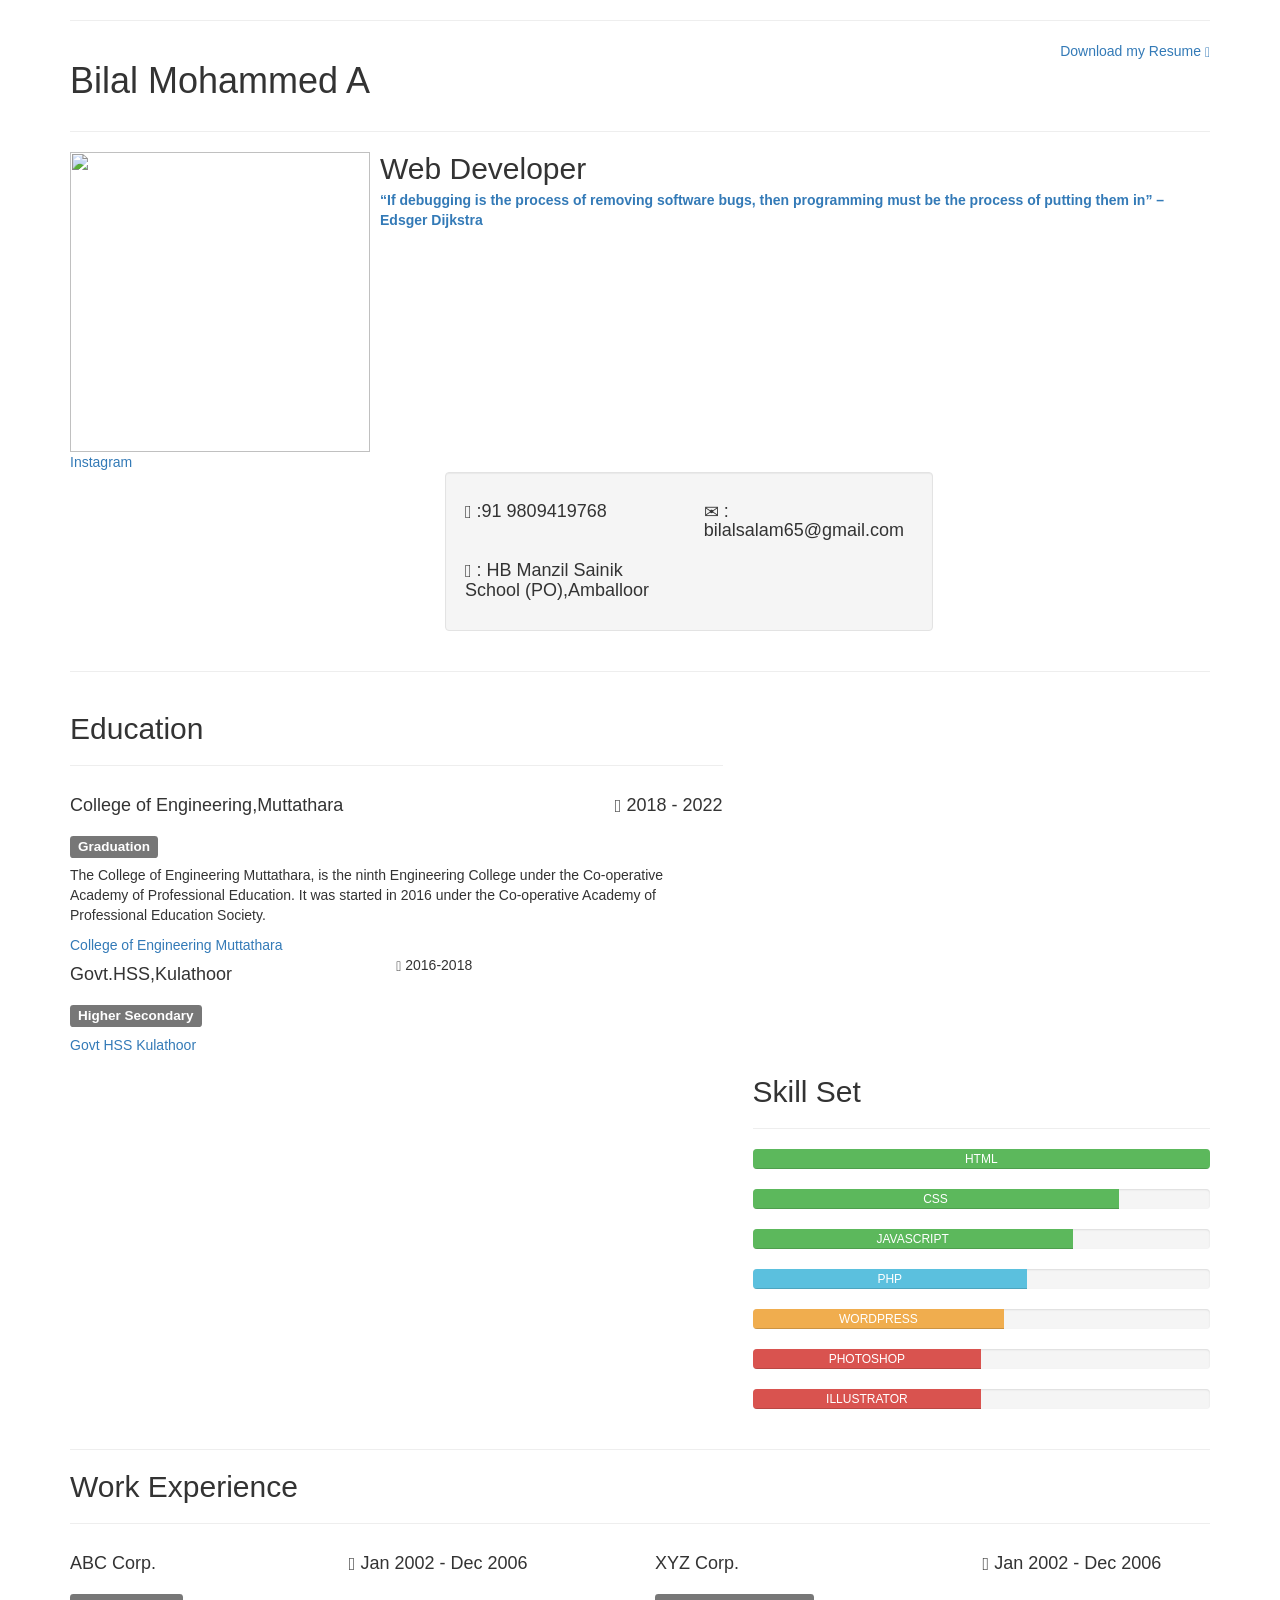
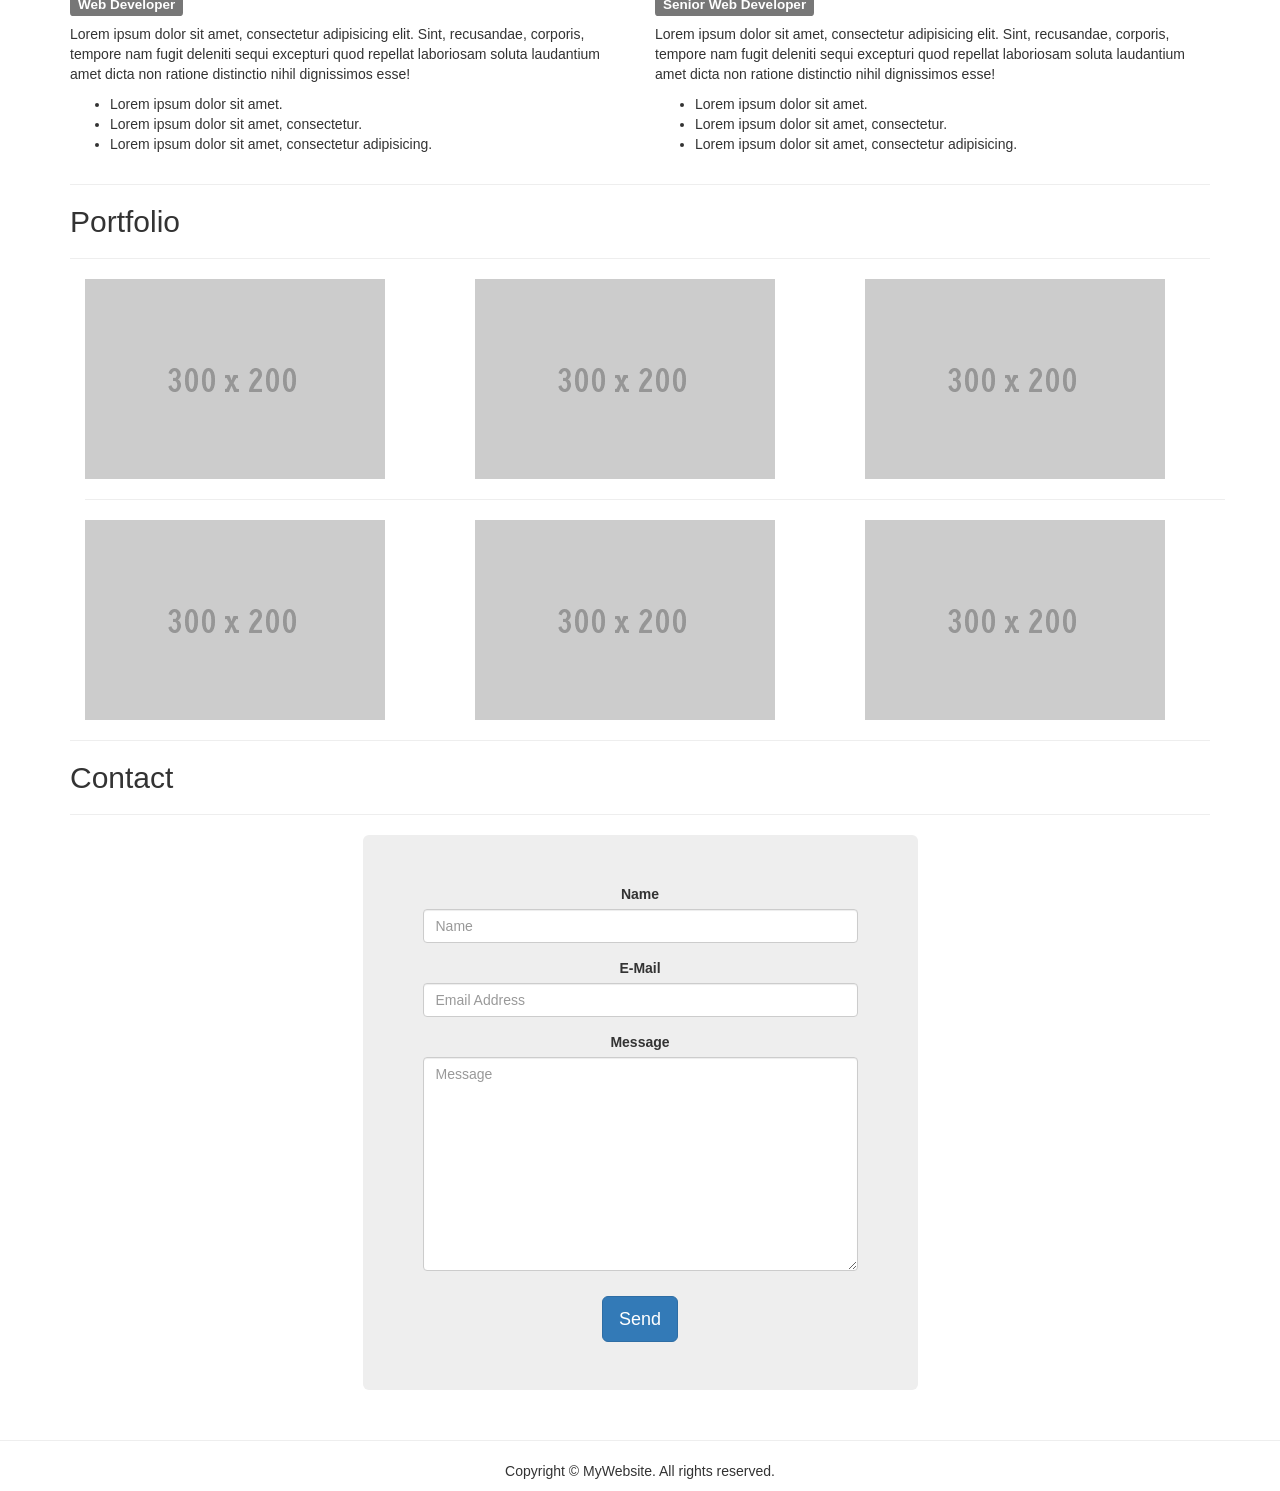
==== Untitled-2.html @ 141dcebc "firt commit" ====
<!DOCTYPE html>
<html lang="en">
<head>
<meta charset="utf-8">
<meta http-equiv="X-UA-Compatible" content="IE=edge">
<meta name="viewport" content="width=device-width, initial-scale=1">
<title>Portfolio</title>

<!-- Bootstrap -->
<link rel="stylesheet" href="css/bootstrap.css">
<style type="text/css">
.EDu {
}
</style>

<!-- HTML5 shim and Respond.js for IE8 support of HTML5 elements and media queries -->
<!-- WARNING: Respond.js doesn't work if you view the page via file:// -->
<!--[if lt IE 9]>
      <script src="https://oss.maxcdn.com/html5shiv/3.7.2/html5shiv.min.js"></script>
      <script src="https://oss.maxcdn.com/respond/1.4.2/respond.min.js"></script>
    <![endif]-->
</head>
<body>

  <div class="container">
    <hr>
    <div class="row">
      <div class="col-xs-6">
        <h1>Bilal Mohammed A</h1>
      </div>
      <div class="col-xs-6">
        <p class="text-right"><a>Download my </a><a href="file:///C|/Users/Hilal Mohammed/Desktop/Hilal Documents/resume.pdf">Resume</a><a> <span class="glyphicon glyphicon-download-alt" aria-hidden="true"></span></a></p>
      </div>
    </div>
    <hr>
    <div class="row">
      <div class="col-xs-12">
        <div class="media">
          <div class="media-left"> <a href="#"> <img src="file:///C|/Users/Hilal Mohammed/Documents/New file (2).jpg" width="300" height="300" alt=""/></a> </div>
          <div class="media-body">
		    <h2 class="media-heading">Web Developer</h2>
		    <strong><a href="https://medium.com/coding-at-dawn/46-encouraging-quotes-for-web-developers-21f3e68a9fdd"> “If debugging is the process of removing software bugs, then programming must be the process of putting them in” – Edsger Dijkstra </a></strong></div>
        <a href="https://www.instagram.com/_bilal_salam_/?hl=en" target="new">Instagram</a>        </div>
      </div>
      <div class="col-xs-5 well col-md-offset-4">
        <div class="row">
          <div class="col-lg-6">
            <h4><span class="glyphicon glyphicon-phone" aria-hidden="true"></span> :91 9809419768</h4>
          </div>
          <div class="col-lg-6">
            <h4><span class="glyphicon glyphicon-envelope" aria-hidden="true"></span> : bilalsalam65@gmail.com</h4>
          </div>
        </div>
        <div class="row">
          <div class="col-lg-6">
            <h4><span class="glyphicon glyphicon-map-marker" aria-hidden="true"></span> : HB Manzil Sainik School (PO),Amballoor</h4>
          </div>
          <div class="col-lg-6">
            
          </div>
        </div>
      </div>
    </div>
    <hr>
    <div class="row EDu">
      <div class="col-sm-8 col-lg-7">
        <h2>Education</h2>
        <hr>
        <div class="row">
        	<div class="col-xs-6">
        	  <h4>College of Engineering,Muttathara</h4>
        	</div>
        	<div class="col-xs-6">
        	  <h4 class="text-right"><span class="glyphicon glyphicon-calendar" aria-hidden="true"></span> 2018 - 2022</h4>
        	</div>
        </div>
        <h4><span class="label label-default">Graduation</span></h4>
        <p>The College of Engineering Muttathara, is the ninth Engineering College under the Co-operative Academy of Professional Education. It was started in 2016 under the Co-operative Academy of Professional Education Society.</p>
        <a href="https://cemuttathara.org/" target="new"> College of Engineering Muttathara </a>
        <div class="row">
          <div class="col-xs-6">
            <h4>Govt.HSS,Kulathoor</h4>
          </div>
          <div class="col
            <h4 class="text-right"><span class="glyphicon glyphicon-calendar" aria-hidden="true"></span> 2016-2018</h4>
          </div>
        </div>
        <h4><span class="label label-default">Higher Secondary</span></h4>
        <p></p>
      <a href="https://www.google.com/maps/uv?pb=!1s0x3b05be8ddf71449b:0x9cc65a58ab740cec!3m1!7e115!4shttps://lh5.googleusercontent.com/p/AF1QipPWMw6dT3Jnxt-10v-lchp_ntFnk-zaHBDnufw1%3Dw282-h160-k-no!5sgovt+hss+kulathoor+school+code+-+Google+Search!15zQ2dJZ0FRPT0&imagekey=!1e10!2sAF1QipPWMw6dT3Jnxt-10v-lchp_ntFnk-zaHBDnufw1&hl=en&sa=X&ved=2ahUKEwiK3YTK9-TzAhUs63MBHTxiD-AQoip6BAhQEAM" target="new">Govt HSS Kulathoor</a>      </div>
      <div class="col-sm-8 col-lg-7">&nbsp;</div>
      <div class="col-sm-4 col-lg-5">
        <h2>Skill Set</h2>
        <hr>
        <!-- Green Progress Bar -->
        <div class="progress">
          <div class="progress-bar progress-bar-success" role="progressbar" aria-valuenow="85" aria-valuemin="0" aria-valuemax="100" style="width: 100%"> HTML</div>
        </div>
        <!-- Blue Progress Bar -->
        <div class="progress">
          <div class="progress-bar progress-bar-success" role="progressbar" aria-valuenow="" aria-valuemin="0" aria-valuemax="100" style="width: 80%"> CSS</div>
        </div>
        <!-- Yellow Progress Bar -->
        <div class="progress">
          <div class="progress-bar progress-bar-success" role="progressbar" aria-valuenow="70" aria-valuemin="0" aria-valuemax="100" style="width: 70%"> JAVASCRIPT</div>
        </div>
        <!-- Red Progress Bar -->
        <div class="progress">
          <div class="progress-bar progress-bar-info" role="progressbar" aria-valuenow="60" aria-valuemin="0" aria-valuemax="100" style="width: 60%"> PHP</div>
        </div>
        <div class="progress">
          <div class="progress-bar progress-bar-warning" role="progressbar" aria-valuenow="55" aria-valuemin="0" aria-valuemax="100" style="width: 55%"> WORDPRESS</div>
        </div>
        <div class="progress">
          <div class="progress-bar progress-bar-danger" role="progressbar" aria-valuenow="50" aria-valuemin="0" aria-valuemax="100" style="width: 50%"> PHOTOSHOP</div>
        </div>
        <div class="progress">
          <div class="progress-bar progress-bar-danger" role="progressbar" aria-valuenow="50" aria-valuemin="0" aria-valuemax="100" style="width: 50%"> ILLUSTRATOR</div>
        </div>
        
</div>
    </div>
<hr>
    <h2>Work Experience</h2>
<hr>
    <div class="row">
      <div class="col-lg-6">
        <div class="row">
          <div class="col-xs-5">
            <h4>ABC Corp.</h4>
          </div>
<div class="col-xs-5">
            <h4 class="text-right"><span class="glyphicon glyphicon-calendar" aria-hidden="true"></span> Jan 2002 - Dec 2006</h4>
          </div>
        </div>
        <h4><span class="label label-default">Web Developer</span></h4>
        <p>Lorem ipsum dolor sit amet, consectetur adipisicing elit. Sint, recusandae, corporis, tempore nam fugit deleniti sequi excepturi quod repellat laboriosam soluta laudantium amet dicta non ratione distinctio nihil dignissimos esse!</p>
        <ul>
        	<li>Lorem ipsum dolor sit amet.</li>
        	<li>Lorem ipsum dolor sit amet, consectetur.</li>
        	<li>Lorem ipsum dolor sit amet, consectetur adipisicing.</li>
        </ul>
      </div>
      <div class="col-lg-6">
        <div class="row">
          <div class="col-xs-5">
            <h4>XYZ Corp.</h4>
          </div>
          <div class="col-xs-6">
            <h4 class="text-right"><span class="glyphicon glyphicon-calendar" aria-hidden="true"></span> Jan 2002 - Dec 2006</h4>
          </div>
        </div>
        <h4><span class="label label-default">Senior Web Developer</span></h4>
        <p>Lorem ipsum dolor sit amet, consectetur adipisicing elit. Sint, recusandae, corporis, tempore nam fugit deleniti sequi excepturi quod repellat laboriosam soluta laudantium amet dicta non ratione distinctio nihil dignissimos esse!</p>
        <ul>
          <li>Lorem ipsum dolor sit amet.</li>
          <li>Lorem ipsum dolor sit amet, consectetur.</li>
          <li>Lorem ipsum dolor sit amet, consectetur adipisicing.</li>
        </ul>
      </div>
    </div>
    <hr>
    <h2>Portfolio</h2>
    <hr>
    <div class="container">
    	<div class="row">
    		<div class="col-lg-4 col-sm-6 col-xs-6"><img src="images/300X200.gif" alt=""><hr class="hidden-lg"></div>
    		<div class="col-lg-4 col-sm-6 col-xs-6"><img src="images/300X200.gif" alt=""><hr class="hidden-lg"></div>
    		<div class="col-lg-4 col-sm-6 col-xs-6"><img src="images/300X200.gif" alt=""></div>
    		<div class="col-lg-4 col-sm-6 col-xs-6 hidden-lg"><img src="images/300X200.gif" alt=""></div>
    	</div>
        <hr>
        <div class="row">
    		<div class="col-lg-4 col-sm-6 col-xs-6"><img src="images/300X200.gif" alt=""><hr class="hidden-lg"></div>
    		<div class="col-lg-4 col-sm-6 col-xs-6"><img src="images/300X200.gif" alt=""><hr class="hidden-lg"></div>
    		<div class="col-lg-4 col-sm-6 col-xs-6"><img src="images/300X200.gif" alt=""></div>
    		<div class="col-lg-4 col-sm-6 col-xs-6 hidden-lg"><img src="images/300X200.gif" alt=""></div>
    	</div>
    </div>
    <hr>
    <h2>Contact</h2>
    <hr>
  </div>
  <div class="container">
  <div class="row">
    <div class="col-lg-offset-3 col-xs-12 col-lg-6">
      <div class="jumbotron">
        <div class="row text-center">
          <div class="text-center col-xs-12 col-sm-12 col-md-12 col-lg-12"> </div>
          <div class="text-center col-lg-12"> 
            <!-- CONTACT FORM https://github.com/jonmbake/bootstrap3-contact-form -->
            <form role="form" id="feedbackForm" class="text-center">
              <div class="form-group">
                <label for="name">Name</label>
                <input type="text" class="form-control" id="name" name="name" placeholder="Name">
                <span class="help-block" style="display: none;">Please enter your name.</span></div>
              <div class="form-group">
                <label for="email">E-Mail</label>
                <input type="email" class="form-control" id="email" name="email" placeholder="Email Address">
                <span class="help-block" style="display: none;">Please enter a valid e-mail address.</span></div>
              <div class="form-group">
                <label for="message">Message</label>
                <textarea rows="10" cols="100" class="form-control" id="message" name="message" placeholder="Message"></textarea>
                <span class="help-block" style="display: none;">Please enter a message.</span></div>
              <span class="help-block" style="display: none;">Please enter a the security code.</span>
              <button type="submit" id="feedbackSubmit" class="btn btn-primary btn-lg" style=" margin-top: 10px;"> Send</button>
            </form>
            <!-- END CONTACT FORM --> 
          </div>
        </div>
      </div>
    </div>
  </div>
</div>
<hr>
<footer class="text-center">
  <div class="container">
    <div class="row">
      <div class="col-xs-12">
        <p>Copyright © MyWebsite. All rights reserved.</p>
      </div>
    </div>
  </div>
</footer>
<!-- jQuery (necessary for Bootstrap's JavaScript plugins) --> 
<script src="js/jquery-1.11.3.min.js"></script> 
<!-- Include all compiled plugins (below), or include individual files as needed --> 
<script src="js/bootstrap.js"></script>
</body>
</html>
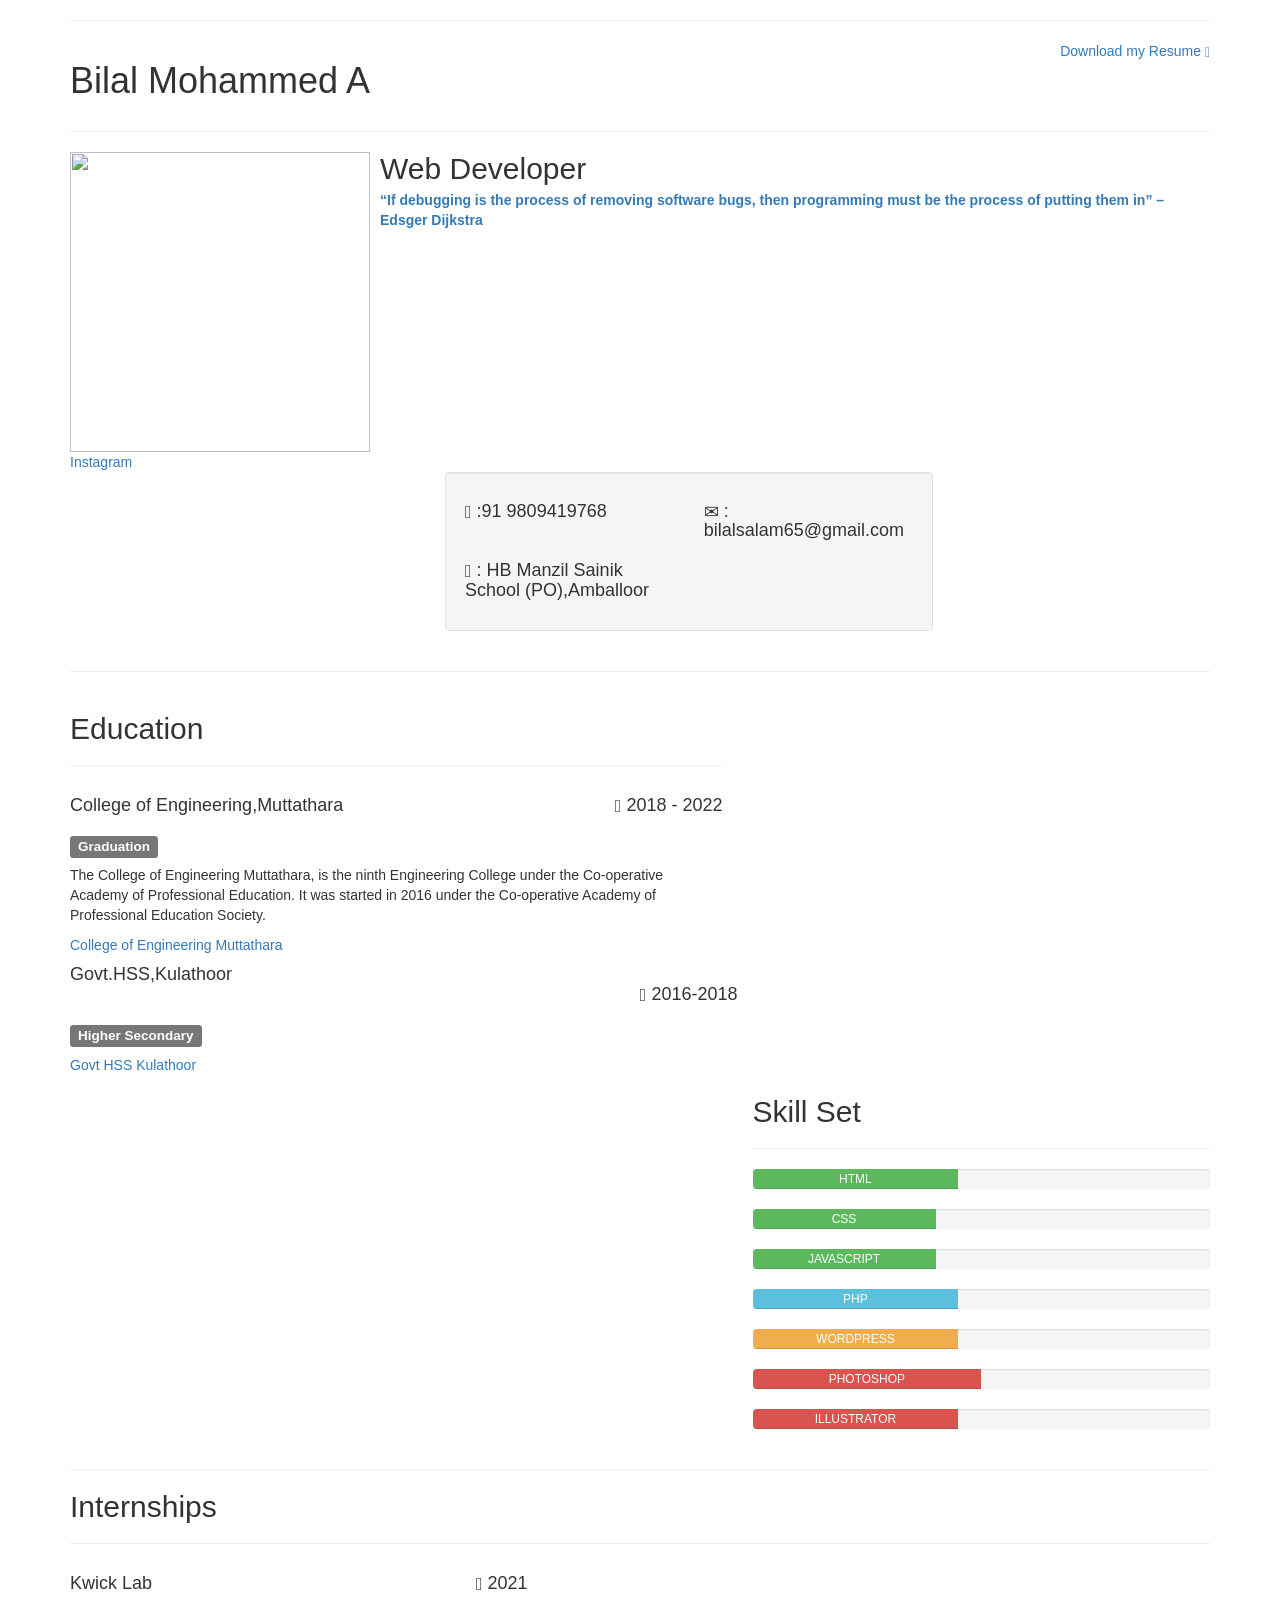
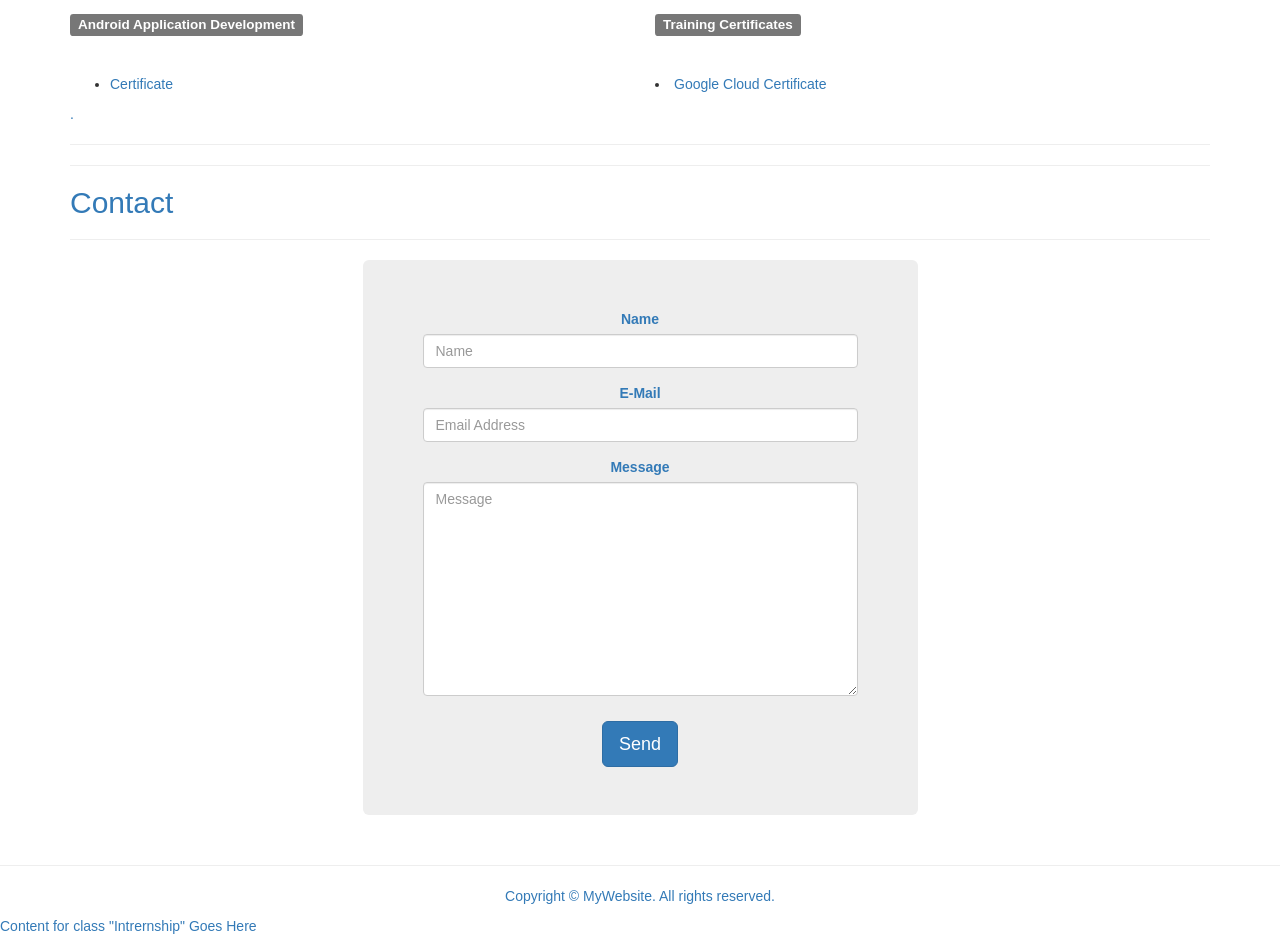
==== commit 62f543ef: "Add files via upload" ====
--- a/Untitled-2.html
+++ b/Untitled-2.html
@@ -1,230 +1,215 @@
-<!DOCTYPE html>
-<html lang="en">
-<head>
-<meta charset="utf-8">
-<meta http-equiv="X-UA-Compatible" content="IE=edge">
-<meta name="viewport" content="width=device-width, initial-scale=1">
-<title>Portfolio</title>
-
-<!-- Bootstrap -->
-<link rel="stylesheet" href="css/bootstrap.css">
-<style type="text/css">
-.EDu {
-}
-</style>
-
-<!-- HTML5 shim and Respond.js for IE8 support of HTML5 elements and media queries -->
-<!-- WARNING: Respond.js doesn't work if you view the page via file:// -->
-<!--[if lt IE 9]>
-      <script src="https://oss.maxcdn.com/html5shiv/3.7.2/html5shiv.min.js"></script>
-      <script src="https://oss.maxcdn.com/respond/1.4.2/respond.min.js"></script>
-    <![endif]-->
-</head>
-<body>
-
-  <div class="container">
-    <hr>
-    <div class="row">
-      <div class="col-xs-6">
-        <h1>Bilal Mohammed A</h1>
-      </div>
-      <div class="col-xs-6">
-        <p class="text-right"><a>Download my </a><a href="file:///C|/Users/Hilal Mohammed/Desktop/Hilal Documents/resume.pdf">Resume</a><a> <span class="glyphicon glyphicon-download-alt" aria-hidden="true"></span></a></p>
-      </div>
-    </div>
-    <hr>
-    <div class="row">
-      <div class="col-xs-12">
-        <div class="media">
-          <div class="media-left"> <a href="#"> <img src="file:///C|/Users/Hilal Mohammed/Documents/New file (2).jpg" width="300" height="300" alt=""/></a> </div>
-          <div class="media-body">
-		    <h2 class="media-heading">Web Developer</h2>
-		    <strong><a href="https://medium.com/coding-at-dawn/46-encouraging-quotes-for-web-developers-21f3e68a9fdd"> “If debugging is the process of removing software bugs, then programming must be the process of putting them in” – Edsger Dijkstra </a></strong></div>
-        <a href="https://www.instagram.com/_bilal_salam_/?hl=en" target="new">Instagram</a>        </div>
-      </div>
-      <div class="col-xs-5 well col-md-offset-4">
-        <div class="row">
-          <div class="col-lg-6">
-            <h4><span class="glyphicon glyphicon-phone" aria-hidden="true"></span> :91 9809419768</h4>
-          </div>
-          <div class="col-lg-6">
-            <h4><span class="glyphicon glyphicon-envelope" aria-hidden="true"></span> : bilalsalam65@gmail.com</h4>
-          </div>
-        </div>
-        <div class="row">
-          <div class="col-lg-6">
-            <h4><span class="glyphicon glyphicon-map-marker" aria-hidden="true"></span> : HB Manzil Sainik School (PO),Amballoor</h4>
-          </div>
-          <div class="col-lg-6">
-            
-          </div>
-        </div>
-      </div>
-    </div>
-    <hr>
-    <div class="row EDu">
-      <div class="col-sm-8 col-lg-7">
-        <h2>Education</h2>
-        <hr>
-        <div class="row">
-        	<div class="col-xs-6">
-        	  <h4>College of Engineering,Muttathara</h4>
-        	</div>
-        	<div class="col-xs-6">
-        	  <h4 class="text-right"><span class="glyphicon glyphicon-calendar" aria-hidden="true"></span> 2018 - 2022</h4>
-        	</div>
-        </div>
-        <h4><span class="label label-default">Graduation</span></h4>
-        <p>The College of Engineering Muttathara, is the ninth Engineering College under the Co-operative Academy of Professional Education. It was started in 2016 under the Co-operative Academy of Professional Education Society.</p>
-        <a href="https://cemuttathara.org/" target="new"> College of Engineering Muttathara </a>
-        <div class="row">
-          <div class="col-xs-6">
-            <h4>Govt.HSS,Kulathoor</h4>
-          </div>
-          <div class="col
-            <h4 class="text-right"><span class="glyphicon glyphicon-calendar" aria-hidden="true"></span> 2016-2018</h4>
-          </div>
-        </div>
-        <h4><span class="label label-default">Higher Secondary</span></h4>
-        <p></p>
-      <a href="https://www.google.com/maps/uv?pb=!1s0x3b05be8ddf71449b:0x9cc65a58ab740cec!3m1!7e115!4shttps://lh5.googleusercontent.com/p/AF1QipPWMw6dT3Jnxt-10v-lchp_ntFnk-zaHBDnufw1%3Dw282-h160-k-no!5sgovt+hss+kulathoor+school+code+-+Google+Search!15zQ2dJZ0FRPT0&imagekey=!1e10!2sAF1QipPWMw6dT3Jnxt-10v-lchp_ntFnk-zaHBDnufw1&hl=en&sa=X&ved=2ahUKEwiK3YTK9-TzAhUs63MBHTxiD-AQoip6BAhQEAM" target="new">Govt HSS Kulathoor</a>      </div>
-      <div class="col-sm-8 col-lg-7">&nbsp;</div>
-      <div class="col-sm-4 col-lg-5">
-        <h2>Skill Set</h2>
-        <hr>
-        <!-- Green Progress Bar -->
-        <div class="progress">
-          <div class="progress-bar progress-bar-success" role="progressbar" aria-valuenow="85" aria-valuemin="0" aria-valuemax="100" style="width: 100%"> HTML</div>
-        </div>
-        <!-- Blue Progress Bar -->
-        <div class="progress">
-          <div class="progress-bar progress-bar-success" role="progressbar" aria-valuenow="" aria-valuemin="0" aria-valuemax="100" style="width: 80%"> CSS</div>
-        </div>
-        <!-- Yellow Progress Bar -->
-        <div class="progress">
-          <div class="progress-bar progress-bar-success" role="progressbar" aria-valuenow="70" aria-valuemin="0" aria-valuemax="100" style="width: 70%"> JAVASCRIPT</div>
-        </div>
-        <!-- Red Progress Bar -->
-        <div class="progress">
-          <div class="progress-bar progress-bar-info" role="progressbar" aria-valuenow="60" aria-valuemin="0" aria-valuemax="100" style="width: 60%"> PHP</div>
-        </div>
-        <div class="progress">
-          <div class="progress-bar progress-bar-warning" role="progressbar" aria-valuenow="55" aria-valuemin="0" aria-valuemax="100" style="width: 55%"> WORDPRESS</div>
-        </div>
-        <div class="progress">
-          <div class="progress-bar progress-bar-danger" role="progressbar" aria-valuenow="50" aria-valuemin="0" aria-valuemax="100" style="width: 50%"> PHOTOSHOP</div>
-        </div>
-        <div class="progress">
-          <div class="progress-bar progress-bar-danger" role="progressbar" aria-valuenow="50" aria-valuemin="0" aria-valuemax="100" style="width: 50%"> ILLUSTRATOR</div>
-        </div>
-        
-</div>
-    </div>
-<hr>
-    <h2>Work Experience</h2>
-<hr>
-    <div class="row">
-      <div class="col-lg-6">
-        <div class="row">
-          <div class="col-xs-5">
-            <h4>ABC Corp.</h4>
-          </div>
-<div class="col-xs-5">
-            <h4 class="text-right"><span class="glyphicon glyphicon-calendar" aria-hidden="true"></span> Jan 2002 - Dec 2006</h4>
-          </div>
-        </div>
-        <h4><span class="label label-default">Web Developer</span></h4>
-        <p>Lorem ipsum dolor sit amet, consectetur adipisicing elit. Sint, recusandae, corporis, tempore nam fugit deleniti sequi excepturi quod repellat laboriosam soluta laudantium amet dicta non ratione distinctio nihil dignissimos esse!</p>
-        <ul>
-        	<li>Lorem ipsum dolor sit amet.</li>
-        	<li>Lorem ipsum dolor sit amet, consectetur.</li>
-        	<li>Lorem ipsum dolor sit amet, consectetur adipisicing.</li>
-        </ul>
-      </div>
-      <div class="col-lg-6">
-        <div class="row">
-          <div class="col-xs-5">
-            <h4>XYZ Corp.</h4>
-          </div>
-          <div class="col-xs-6">
-            <h4 class="text-right"><span class="glyphicon glyphicon-calendar" aria-hidden="true"></span> Jan 2002 - Dec 2006</h4>
-          </div>
-        </div>
-        <h4><span class="label label-default">Senior Web Developer</span></h4>
-        <p>Lorem ipsum dolor sit amet, consectetur adipisicing elit. Sint, recusandae, corporis, tempore nam fugit deleniti sequi excepturi quod repellat laboriosam soluta laudantium amet dicta non ratione distinctio nihil dignissimos esse!</p>
-        <ul>
-          <li>Lorem ipsum dolor sit amet.</li>
-          <li>Lorem ipsum dolor sit amet, consectetur.</li>
-          <li>Lorem ipsum dolor sit amet, consectetur adipisicing.</li>
-        </ul>
-      </div>
-    </div>
-    <hr>
-    <h2>Portfolio</h2>
-    <hr>
-    <div class="container">
-    	<div class="row">
-    		<div class="col-lg-4 col-sm-6 col-xs-6"><img src="images/300X200.gif" alt=""><hr class="hidden-lg"></div>
-    		<div class="col-lg-4 col-sm-6 col-xs-6"><img src="images/300X200.gif" alt=""><hr class="hidden-lg"></div>
-    		<div class="col-lg-4 col-sm-6 col-xs-6"><img src="images/300X200.gif" alt=""></div>
-    		<div class="col-lg-4 col-sm-6 col-xs-6 hidden-lg"><img src="images/300X200.gif" alt=""></div>
-    	</div>
-        <hr>
-        <div class="row">
-    		<div class="col-lg-4 col-sm-6 col-xs-6"><img src="images/300X200.gif" alt=""><hr class="hidden-lg"></div>
-    		<div class="col-lg-4 col-sm-6 col-xs-6"><img src="images/300X200.gif" alt=""><hr class="hidden-lg"></div>
-    		<div class="col-lg-4 col-sm-6 col-xs-6"><img src="images/300X200.gif" alt=""></div>
-    		<div class="col-lg-4 col-sm-6 col-xs-6 hidden-lg"><img src="images/300X200.gif" alt=""></div>
-    	</div>
-    </div>
-    <hr>
-    <h2>Contact</h2>
-    <hr>
-  </div>
-  <div class="container">
-  <div class="row">
-    <div class="col-lg-offset-3 col-xs-12 col-lg-6">
-      <div class="jumbotron">
-        <div class="row text-center">
-          <div class="text-center col-xs-12 col-sm-12 col-md-12 col-lg-12"> </div>
-          <div class="text-center col-lg-12"> 
-            <!-- CONTACT FORM https://github.com/jonmbake/bootstrap3-contact-form -->
-            <form role="form" id="feedbackForm" class="text-center">
-              <div class="form-group">
-                <label for="name">Name</label>
-                <input type="text" class="form-control" id="name" name="name" placeholder="Name">
-                <span class="help-block" style="display: none;">Please enter your name.</span></div>
-              <div class="form-group">
-                <label for="email">E-Mail</label>
-                <input type="email" class="form-control" id="email" name="email" placeholder="Email Address">
-                <span class="help-block" style="display: none;">Please enter a valid e-mail address.</span></div>
-              <div class="form-group">
-                <label for="message">Message</label>
-                <textarea rows="10" cols="100" class="form-control" id="message" name="message" placeholder="Message"></textarea>
-                <span class="help-block" style="display: none;">Please enter a message.</span></div>
-              <span class="help-block" style="display: none;">Please enter a the security code.</span>
-              <button type="submit" id="feedbackSubmit" class="btn btn-primary btn-lg" style=" margin-top: 10px;"> Send</button>
-            </form>
-            <!-- END CONTACT FORM --> 
-          </div>
-        </div>
-      </div>
-    </div>
-  </div>
-</div>
-<hr>
-<footer class="text-center">
-  <div class="container">
-    <div class="row">
-      <div class="col-xs-12">
-        <p>Copyright © MyWebsite. All rights reserved.</p>
-      </div>
-    </div>
-  </div>
-</footer>
-<!-- jQuery (necessary for Bootstrap's JavaScript plugins) --> 
-<script src="js/jquery-1.11.3.min.js"></script> 
-<!-- Include all compiled plugins (below), or include individual files as needed --> 
-<script src="js/bootstrap.js"></script>
-</body>
-</html>
+<!DOCTYPE html>
+<html lang="en">
+<head>
+<meta charset="utf-8">
+<meta http-equiv="X-UA-Compatible" content="IE=edge">
+<meta name="viewport" content="width=device-width, initial-scale=1">
+<title>Bilal Salam</title>
+
+<!-- Bootstrap -->
+<link rel="stylesheet" href="css/bootstrap.css">
+<style type="text/css">
+.EDu {
+}
+.Intrernship {
+}
+</style>
+
+<!-- HTML5 shim and Respond.js for IE8 support of HTML5 elements and media queries -->
+<!-- WARNING: Respond.js doesn't work if you view the page via file:// -->
+<!--[if lt IE 9]>
+      <script src="https://oss.maxcdn.com/html5shiv/3.7.2/html5shiv.min.js"></script>
+      <script src="https://oss.maxcdn.com/respond/1.4.2/respond.min.js"></script>
+    <![endif]-->
+</head>
+<body>
+<div class="container">
+  <hr>
+  <div class="row">
+    <div class="col-xs-6">
+      <h1>Bilal Mohammed A</h1>
+    </div>
+    <div class="col-xs-6">
+      <p class="text-right"><a>Download my </a><a href="file:///C|/Users/Hilal Mohammed/Desktop/Hilal Documents/resume.pdf">Resume</a><a> <span class="glyphicon glyphicon-download-alt" aria-hidden="true"></span></a></p>
+    </div>
+  </div>
+  <hr>
+  <div class="row">
+    <div class="col-xs-12">
+      <div class="media">
+        <div class="media-left"> <a href="#"> <img src="file:///C|/Users/Hilal Mohammed/Documents/New file (2).jpg" width="300" height="300" alt=""/></a></div>
+        <div class="media-body">
+          <h2 class="media-heading">Web Developer</h2>
+          <strong><a href="https://medium.com/coding-at-dawn/46-encouraging-quotes-for-web-developers-21f3e68a9fdd"> “If debugging is the process of removing software bugs, then programming must be the process of putting them in” – Edsger Dijkstra </a></strong></div>
+        <a href="https://www.instagram.com/_bilal_salam_/?hl=en" target="new">Instagram</a></div>
+    </div>
+    <div class="col-xs-5 well col-md-offset-4">
+      <div class="row">
+        <div class="col-lg-6">
+          <h4><span class="glyphicon glyphicon-phone" aria-hidden="true"></span> :91 9809419768</h4>
+        </div>
+        <div class="col-lg-6">
+          <h4><span class="glyphicon glyphicon-envelope" aria-hidden="true"></span> : bilalsalam65@gmail.com</h4>
+        </div>
+      </div>
+      <div class="row">
+        <div class="col-lg-6">
+          <h4><span class="glyphicon glyphicon-map-marker" aria-hidden="true"></span> : HB Manzil Sainik School (PO),Amballoor</h4>
+        </div>
+        <div class="col-lg-6"></div>
+      </div>
+    </div>
+  </div>
+  <hr>
+  <div class="row EDu">
+    <div class="col-sm-8 col-lg-7">
+      <h2>Education</h2>
+      <hr>
+      <div class="row">
+        <div class="col-xs-6">
+          <h4>College of Engineering,Muttathara</h4>
+        </div>
+        <div class="col-xs-6">
+          <h4 class="text-right"><span class="glyphicon glyphicon-calendar" aria-hidden="true"></span> 2018 - 2022</h4>
+        </div>
+      </div>
+      <h4><span class="label label-default">Graduation</span></h4>
+      <p>The College of Engineering Muttathara, is the ninth Engineering College under the Co-operative Academy of Professional Education. It was started in 2016 under the Co-operative Academy of Professional Education Society.</p>
+      <a href="https://cemuttathara.org/" target="new"> College of Engineering Muttathara </a>
+      <div class="row">
+        <div class="col-xs-6">
+          <h4>Govt.HSS,Kulathoor</h4>
+        </div>
+        <div class="col
+           <h4 class="text-right">&nbsp;
+          <h4 class="text-right"><span class="glyphicon glyphicon-calendar" aria-hidden="true"></span> 2016-2018</h4>
+        </div>
+      </div>
+      <h4><span class="label label-default">Higher Secondary</span></h4>
+      <p></p>
+      <a href="https://www.google.com/maps/uv?pb=!1s0x3b05be8ddf71449b:0x9cc65a58ab740cec!3m1!7e115!4shttps://lh5.googleusercontent.com/p/AF1QipPWMw6dT3Jnxt-10v-lchp_ntFnk-zaHBDnufw1%3Dw282-h160-k-no!5sgovt+hss+kulathoor+school+code+-+Google+Search!15zQ2dJZ0FRPT0&imagekey=!1e10!2sAF1QipPWMw6dT3Jnxt-10v-lchp_ntFnk-zaHBDnufw1&hl=en&sa=X&ved=2ahUKEwiK3YTK9-TzAhUs63MBHTxiD-AQoip6BAhQEAM" target="new">Govt HSS Kulathoor</a></div>
+    <div class="col-sm-8 col-lg-7">&nbsp;</div>
+    <div class="col-sm-4 col-lg-5">
+      <h2>Skill Set</h2>
+      <hr>
+      <!-- Green Progress Bar -->
+      <div class="progress">
+        <div class="progress-bar progress-bar-success" role="progressbar" aria-valuenow="85" aria-valuemin="0" aria-valuemax="100" style="width: 45%"> HTML</div>
+      </div>
+      <!-- Blue Progress Bar -->
+      <div class="progress">
+        <div class="progress-bar progress-bar-success" role="progressbar" aria-valuenow="" aria-valuemin="0" aria-valuemax="100" style="width: 40%"> CSS</div>
+      </div>
+      <!-- Yellow Progress Bar -->
+      <div class="progress">
+        <div class="progress-bar progress-bar-success" role="progressbar" aria-valuenow="70" aria-valuemin="0" aria-valuemax="100" style="width: 40%"> JAVASCRIPT</div>
+      </div>
+      <!-- Red Progress Bar -->
+      <div class="progress">
+        <div class="progress-bar progress-bar-info" role="progressbar" aria-valuenow="60" aria-valuemin="0" aria-valuemax="100" style="width: 45%"> PHP</div>
+      </div>
+      <div class="progress">
+        <div class="progress-bar progress-bar-warning" role="progressbar" aria-valuenow="55" aria-valuemin="0" aria-valuemax="100" style="width: 45%"> WORDPRESS</div>
+      </div>
+      <div class="progress">
+        <div class="progress-bar progress-bar-danger" role="progressbar" aria-valuenow="50" aria-valuemin="0" aria-valuemax="100" style="width: 50%"> PHOTOSHOP</div>
+      </div>
+      <div class="progress">
+        <div class="progress-bar progress-bar-danger" role="progressbar" aria-valuenow="50" aria-valuemin="0" aria-valuemax="100" style="width: 45%"> ILLUSTRATOR</div>
+      </div>
+    </div>
+  </div>
+  <hr>
+  <h2>Internships</h2>
+  <hr>
+  <div class="row">
+    <div class="col-lg-6">
+      <div class="row">
+        <div class="col-xs-5">
+          <h4>Kwick Lab</h4>
+        </div>
+        <div class="col-xs-5">
+          <h4 class="text-right"><span class="glyphicon glyphicon-calendar" aria-hidden="true"></span> 2021</h4>
+        </div>
+      </div>
+      <h4><span class="label label-default">Android Application Development</span></h4>
+      <p>&nbsp;</p>
+      <ul>
+        <li> <a href="Coursera 8WQWTU9MKTCG.pdf" target="new">Certificate</a>
+      </ul>
+      <a href="/Coursera 8WQWTU9MKTCG.pdf" /a>. </a></div>
+    <a href="/Coursera 8WQWTU9MKTCG.pdf" /a>
+    <div class="col-lg-6">
+      <div class="row">
+          <div class="col-xs-5"> </div>
+          <div class="col-xs-6">
+            <h4 class="text-right">&nbsp;</h4>
+        </div>
+      </div>
+        <h4><span class="label label-default">Training Certificates</span></h4>
+      <p>&nbsp;</p>
+
+    
+        <li> <a href="Coursera 8APX7NNWUPXX.pdf" target="new"> Google Cloud Certificate</a>
+      </ul>
+  
+      </ul>
+      </div>
+    </a></div>
+  <a href="/Coursera 8WQWTU9MKTCG.pdf" /a>
+  <hr>
+  
+  <hr>
+  <h2>Contact</h2>
+  <hr>
+</a></div>
+<a href="/Coursera 8WQWTU9MKTCG.pdf" /a>
+<div class="container">
+  <div class="row">
+    <div class="col-lg-offset-3 col-xs-12 col-lg-6">
+      <div class="jumbotron">
+        <div class="row text-center">
+          <div class="text-center col-xs-12 col-sm-12 col-md-12 col-lg-12"> </div>
+          <div class="text-center col-lg-12">
+            <!-- CONTACT FORM https://github.com/jonmbake/bootstrap3-contact-form -->
+            <form role="form" id="feedbackForm" class="text-center">
+              <div class="form-group">
+                <label for="name">Name</label>
+                <input type="text" class="form-control" id="name" name="name" placeholder="Name">
+                <span class="help-block" style="display: none;">Please enter your name.</span></div>
+              <div class="form-group">
+                <label for="email">E-Mail</label>
+                <input type="email" class="form-control" id="email" name="email" placeholder="Email Address">
+                <span class="help-block" style="display: none;">Please enter a valid e-mail address.</span></div>
+              <div class="form-group">
+                <label for="message">Message</label>
+                <textarea rows="10" cols="100" class="form-control" id="message" name="message" placeholder="Message"></textarea>
+                <span class="help-block" style="display: none;">Please enter a message.</span></div>
+              <span class="help-block" style="display: none;">Please enter a the security code.</span>
+              <button type="submit" id="feedbackSubmit" class="btn btn-primary btn-lg" style=" margin-top: 10px;"> Send</button>
+            </form>
+            <!-- END CONTACT FORM -->
+          </div>
+        </div>
+      </div>
+    </div>
+  </div>
+</div>
+<hr>
+<footer class="text-center">
+  <div class="container">
+    <div class="row">
+      <div class="col-xs-12">
+        <p>Copyright © MyWebsite. All rights reserved.</p>
+      </div>
+    </div>
+  </div>
+</footer>
+<!-- jQuery (necessary for Bootstrap's JavaScript plugins) -->
+<script src="js/jquery-1.11.3.min.js"></script>
+<!-- Include all compiled plugins (below), or include individual files as needed -->
+<script src="js/bootstrap.js"></script>
+<header class="Intrernship">Content for  class "Intrernship" Goes Here</header>
+</a>
+</body>
+</html>
